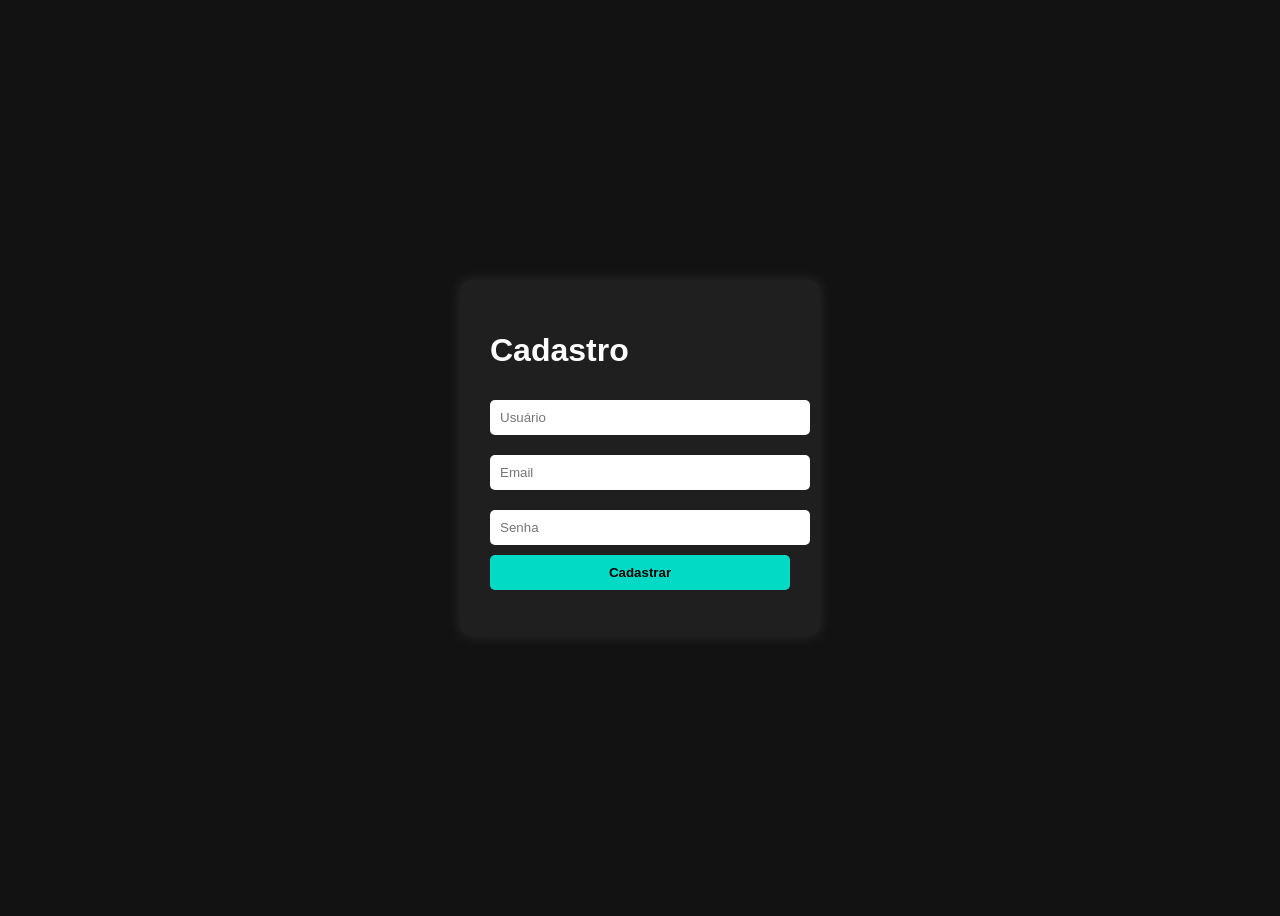
==== cadastro.html @ 2ac1df30 "Pagina de cadastro adicionada" ====
<!DOCTYPE html>
<html lang="pt-br">
<head>
<meta charset="UTF-8">
<meta name="viewport" content="width=device-width, initial-scale=1.0">

<title>Cadastro</title>
<link rel="stylesheet" href="style.css">

<style>
/* Mantive igual ao login pra consistência */
body {
    font-family: Arial, sans-serif;
    background-color: #121212;
    color: #fff;
    display: flex;
    justify-content: center;
    align-items: center;
    height: 100vh;
}
.cadastro-container {
    background-color: #1f1f1f;
    padding: 30px;
    border-radius: 10px;
    box-shadow: 0 0 15px rgba(255, 255, 255, 0.1);
    width: 300px;
}
.cadastro-container input {
    width: 100%;
    margin: 10px 0;
    padding: 10px;
    border: none;
    border-radius: 5px;
}
button {
    width: 100%;
    padding: 10px;
    background-color: #03dac6;
    color: #000;
    border: none;
    border-radius: 5px;
    font-weight: bold;
    cursor: pointer;
}
button:hover {
    background-color: #00bfa5;
}
#mensagem {
    margin-top: 10px;
    color: #ff5252;
    font-weight: bold;
}
</style>

</head>

<body>

<div class="cadastro-container">
    <h1>Cadastro</h1>

    <form id="cadastroForm">
        <input type="text" id="novoUsuario" placeholder="Usuário">
        <input type="email" id="email" placeholder="Email">
        <input type="password" id="novaSenha" placeholder="Senha">

        <button type="submit">Cadastrar</button>

        <p id="mensagem"></p>
    </form>
</div>

<script src="cadastro.js"></script>

</body>
</html>
---- style.css ----
body {
font-family: Arial, sans-serif;
background-color: #121212;
color: #fff;
display: flex;
justify-content: center;
align-items: center;
height: 100vh;
}
.login-container {
background-color: #1f1f1f;
padding: 30px;
border-radius: 10px;
box-shadow: 0 0 15px rgba(255, 255, 255, 0.1);
width: 300px;
}
.login-container input {
width: 100%;
margin: 10px 0;
padding: 10px;
border: none;
border-radius: 5px;
}
button {
width: 100%;
padding: 10px;
background-color: #03dac6;
color: #000;
border: none;
border-radius: 5px;
font-weight: bold;
cursor: pointer;
}
button:hover {
background-color: #00bfa5;
}
#mensagem {
margin-top: 10px;
color: #ff5252;
font-weight: bold;
}
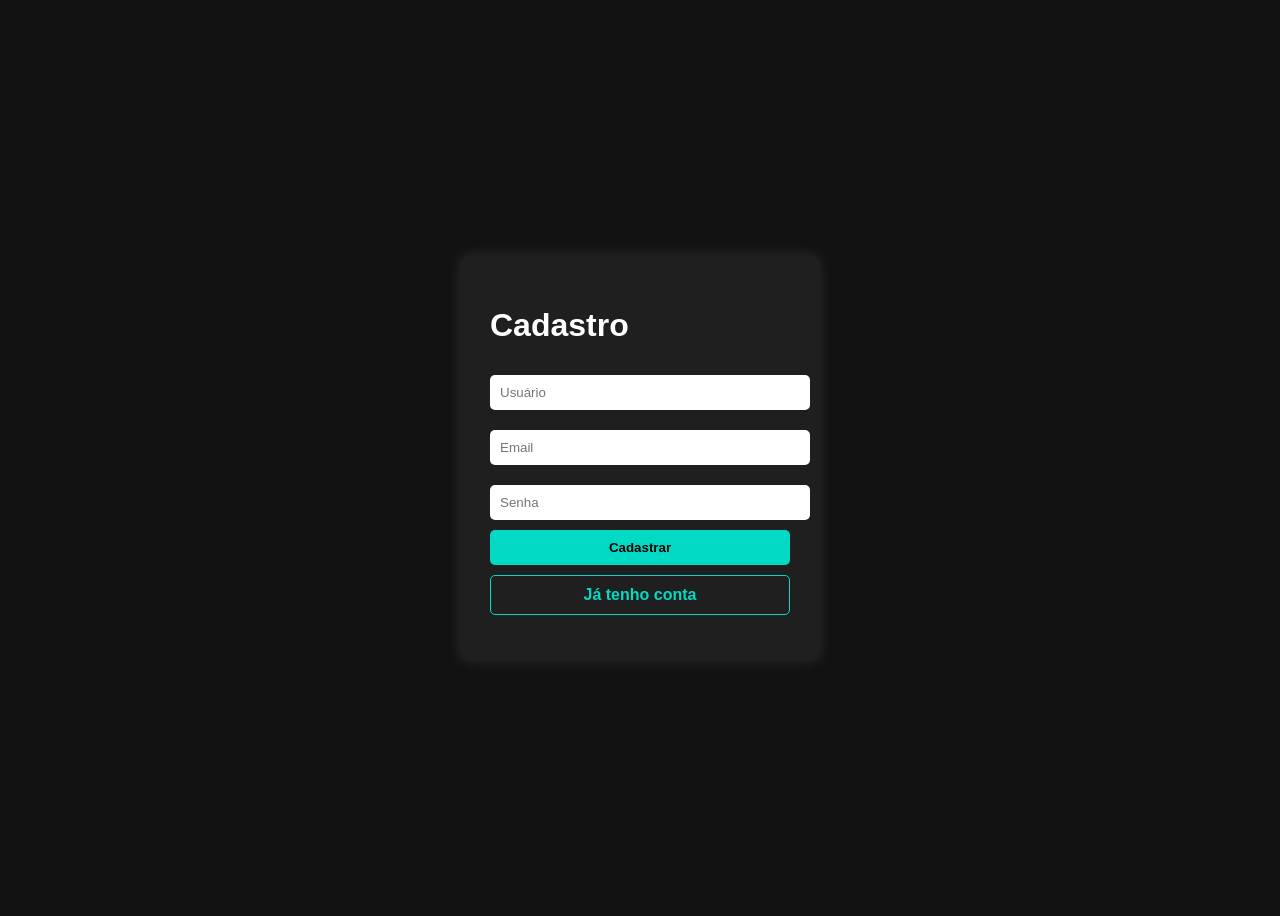
==== commit e563f089: "Conexão finalizada. possibilidade de alterão entre paginas de  login/cadastro/dashboard." ====
--- a/cadastro.html
+++ b/cadastro.html
@@ -45,6 +45,24 @@
 button:hover {
     background-color: #00bfa5;
 }
+
+.btn-login {
+    display: block;
+    text-align: center;
+    margin-top: 10px;
+    padding: 10px;
+    background-color: transparent;
+    color: #03dac6;
+    border: 1px solid #03dac6;
+    border-radius: 5px;
+    text-decoration: none;
+    font-weight: bold;
+}
+
+.btn-login:hover {
+    background-color: #03dac6;
+    color: #000;
+}
 #mensagem {
     margin-top: 10px;
     color: #ff5252;
@@ -66,6 +84,8 @@
 
         <button type="submit">Cadastrar</button>
 
+        <a href="index.html" class="btn-login">Já tenho conta</a>
+
         <p id="mensagem"></p>
     </form>
 </div>
--- a/style.css
+++ b/style.css
@@ -34,6 +34,23 @@
 button:hover {
 background-color: #00bfa5;
 }
+.btn-cadastro {
+    display: block;
+    text-align: center;
+    margin-top: 10px;
+    padding: 10px;
+    background-color: transparent;
+    color: #03dac6;
+    border: 1px solid #03dac6;
+    border-radius: 5px;
+    text-decoration: none;
+    font-weight: bold;
+}
+
+.btn-cadastro:hover {
+    background-color: #03dac6;
+    color: #000;
+}
 #mensagem {
 margin-top: 10px;
 color: #ff5252;
